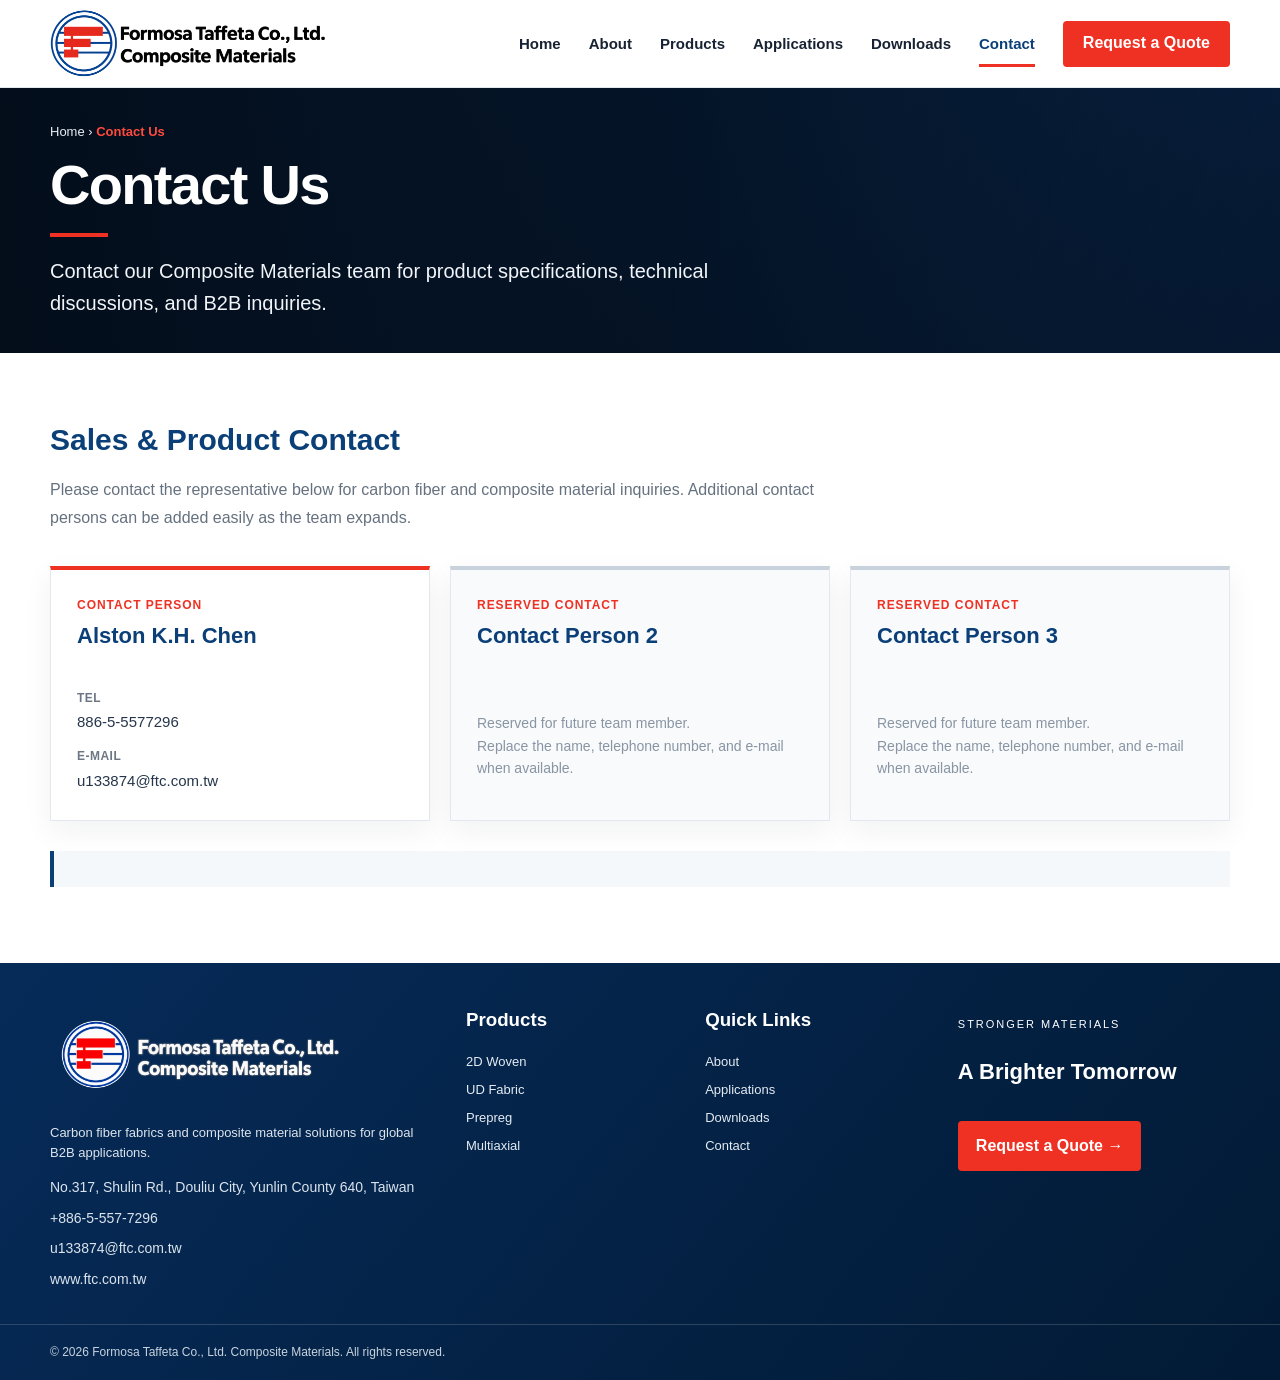
==== contact.html @ 653f7f50 "Add files via upload" ====
<!doctype html>
<html lang="en">
<head>
  <!-- Google tag (gtag.js) -->
<script async src="https://www.googletagmanager.com/gtag/js?id=G-TZNH87B8YC"></script>
<script>
  window.dataLayer = window.dataLayer || [];
  function gtag(){dataLayer.push(arguments);}
  gtag('js', new Date());

  gtag('config', 'G-TZNH87B8YC');
</script>
  <meta charset="utf-8">
  <meta name="viewport" content="width=device-width,initial-scale=1">
  <meta name="description" content="Contact Formosa Taffeta Co., Ltd. Composite Materials for carbon fiber and composite material inquiries.">
  <title>Contact Us | Formosa Taffeta Composite Materials</title>
  <link rel="stylesheet" href="css/style.css">

  <style>
    .contact-hero{
      min-height:265px;
      display:flex;
      align-items:center;
      color:#fff;
      background:
        linear-gradient(90deg,rgba(3,11,22,.95),rgba(3,11,22,.76) 52%,rgba(3,11,22,.30)),
        linear-gradient(135deg,#0b3f78,#071d3b);
    }
    .contact-hero h1{
      margin:12px 0 0;
      font-size:56px;
      font-weight:800;
      line-height:1.05;
      letter-spacing:-.03em;
    }
    .contact-hero .breadcrumb{
      margin:0 0 14px;
      font-size:13px;
      color:#e7eef6;
    }
    .contact-hero .breadcrumb strong{color:#ff4a3d}
    .contact-hero .accent-line{
      width:58px;
      height:4px;
      background:var(--red);
      margin:18px 0;
    }
    .contact-hero p:last-child{
      margin:0;
      max-width:720px;
      font-size:20px;
      line-height:1.6;
      color:#f1f5f9;
    }

    .contact-main{
      padding:64px 0 76px;
      background:#fff;
    }
    .contact-intro{
      max-width:780px;
      margin-bottom:34px;
    }
    .contact-intro h2{
      margin:0 0 12px;
      color:var(--navy);
      font-size:30px;
      font-weight:800;
    }
    .contact-intro p{
      margin:0;
      color:var(--muted);
      font-size:16px;
      line-height:1.75;
    }

    .contact-grid{
      display:grid;
      grid-template-columns:repeat(3,1fr);
      gap:20px;
      align-items:stretch;
    }
    .contact-card{
      border:1px solid var(--line);
      background:#fff;
      padding:26px;
      min-height:255px;
      box-shadow:0 10px 28px rgba(10,32,58,.06);
      display:flex;
      flex-direction:column;
    }
    .contact-card.primary{
      border-top:4px solid var(--red);
    }
    .contact-card.placeholder{
      border-top:4px solid #c8d2dc;
      background:#f8fafc;
    }
    .contact-card .role{
      margin:0 0 8px;
      color:var(--red);
      font-size:12px;
      font-weight:800;
      letter-spacing:.08em;
      text-transform:uppercase;
    }
    .contact-card h3{
      margin:0 0 18px;
      color:var(--navy);
      font-size:22px;
      line-height:1.3;
    }
    .contact-detail{
      display:grid;
      gap:12px;
      margin-top:auto;
    }
    .contact-detail span{
      display:block;
      color:#6b7785;
      font-size:12px;
      font-weight:700;
      text-transform:uppercase;
      letter-spacing:.04em;
      margin-bottom:3px;
    }
    .contact-detail a,
    .contact-detail p{
      margin:0;
      color:#25364a;
      font-size:15px;
      line-height:1.55;
      word-break:break-word;
    }
    .contact-detail a:hover{
      color:var(--red);
    }
    .placeholder-note{
      margin-top:auto;
      color:#8995a3;
      font-size:14px;
      line-height:1.6;
    }

    .contact-note{
      margin-top:30px;
      padding:18px 20px;
      border-left:4px solid var(--navy);
      background:#f5f8fb;
      color:#546272;
      font-size:14px;
      line-height:1.7;
    }

    @media(max-width:900px){
      .contact-hero h1{font-size:44px}
      .contact-grid{grid-template-columns:1fr 1fr}
    }

    @media(max-width:650px){
      .contact-hero{min-height:235px}
      .contact-hero h1{font-size:36px}
      .contact-hero p:last-child{font-size:17px}
      .contact-main{padding:48px 0 58px}
      .contact-grid{grid-template-columns:1fr}
    }
  </style>
</head>

<body>
<header class="site-header">
  <div class="site-container header-inner">
    <a class="brand" href="index.html" aria-label="Formosa Taffeta Composite Materials home">
      <img src="images/logo.png" alt="Formosa Taffeta Co., Ltd. Composite Materials">
    </a>
    <button class="menu-toggle" type="button" aria-label="Open navigation" aria-expanded="false">☰</button>
    <nav class="main-nav" aria-label="Primary navigation">
      <a href="index.html">Home</a>
      <a href="index.html#about">About</a>
      <a href="index.html#products">Products</a>
      <a href="index.html#applications">Applications</a>
      <a href="index.html#downloads">Downloads</a>
      <a class="active" href="contact.html">Contact</a>
      <!-- 修改處 1：導覽列按鈕 -->
      <a class="quote-btn" href="request-a-quote.html">Request a Quote</a>
    </nav>
  </div>
</header>

<main>
  <section class="contact-hero">
    <div class="site-container">
      <p class="breadcrumb">Home › <strong>Contact Us</strong></p>
      <h1>Contact Us</h1>
      <div class="accent-line"></div>
      <p>Contact our Composite Materials team for product specifications, technical discussions, and B2B inquiries.</p>
    </div>
  </section>

  <section class="contact-main">
    <div class="site-container">
      <div class="contact-intro">
        <h2>Sales & Product Contact</h2>
        <p>
          Please contact the representative below for carbon fiber and composite material inquiries.
          Additional contact persons can be added easily as the team expands.
        </p>
      </div>

      <div class="contact-grid">

        <!-- Contact Person 1 -->
        <article class="contact-card primary">
          <p class="role">Contact Person</p>
          <h3>Alston K.H. Chen</h3>

          <div class="contact-detail">
            <div>
              <span>Tel</span>
              <a href="tel:+88655577296">886-5-5577296</a>
            </div>

            <div>
              <span>E-mail</span>
              <a href="mailto:u133874@ftc.com.tw">u133874@ftc.com.tw</a>
            </div>
          </div>
        </article>

        <!-- Contact Person 2 - Reserved -->
        <article class="contact-card placeholder">
          <p class="role">Reserved Contact</p>
          <h3>Contact Person 2</h3>
          <p class="placeholder-note">
            Reserved for future team member.<br>
            Replace the name, telephone number, and e-mail when available.
          </p>
        </article>

        <!-- Contact Person 3 - Reserved -->
        <article class="contact-card placeholder">
          <p class="role">Reserved Contact</p>
          <h3>Contact Person 3</h3>
          <p class="placeholder-note">
            Reserved for future team member.<br>
            Replace the name, telephone number, and e-mail when available.
          </p>
        </article>

      </div>

      <div class="contact-note">
        <!--Maintenance note: each contact person is an independent
        <code>&lt;article class="contact-card"&gt;</code> block.
        To add or edit staff later, copy one card and replace only the name, telephone number, and e-mail address.-->
      </div>
    </div>
  </section>
</main>

<footer class="site-footer" id="contact">
  <div class="site-container footer-main">
    <div class="footer-brand">
      <img class="footer-logo" src="images/imageslogo-footer.png" alt="Formosa Taffeta Co., Ltd. Composite Materials">
      <p>Carbon fiber fabrics and composite material solutions for global B2B applications.</p>
      <div class="footer-contact">
        <span>No.317, Shulin Rd., Douliu City, Yunlin County 640, Taiwan</span>
        <a href="tel:+88655577296">+886-5-557-7296</a>
        <a href="mailto:u133874@ftc.com.tw">u133874@ftc.com.tw</a>
        <a href="https://www.ftc.com.tw/" target="_blank" rel="noopener">www.ftc.com.tw</a>
      </div>
    </div>
    <div class="footer-col">
      <h3>Products</h3>
      <a href="product-2d-woven.html">2D Woven</a>
      <a href="product-ud.html">UD Fabric</a>
      <a href="product-prepreg.html">Prepreg</a>
      <a href="product-multiaxial.html">Multiaxial</a>
    </div>
    <div class="footer-col">
      <h3>Quick Links</h3>
      <a href="index.html#about">About</a>
      <a href="index.html#applications">Applications</a>
      <a href="index.html#downloads">Downloads</a>
      <a href="contact.html">Contact</a>
    </div>
    <div class="footer-cta">
      <p class="footer-eyebrow">STRONGER MATERIALS</p>
      <h3>A Brighter Tomorrow</h3>
      <!-- 修改處 2：頁尾 CTA 按鈕 -->
      <a class="footer-quote" href="request-a-quote.html">Request a Quote →</a>
    </div>
  </div>
  <div class="footer-bottom">
    <div class="site-container footer-bottom-inner">
      <span>© 2026 Formosa Taffeta Co., Ltd. Composite Materials. All rights reserved.</span>
    </div>
  </div>
</footer>

<script>
const menuToggle=document.querySelector('.menu-toggle');
const mainNav=document.querySelector('.main-nav');
if(menuToggle&&mainNav){
  menuToggle.addEventListener('click',()=>{
    const open=mainNav.classList.toggle('open');
    menuToggle.setAttribute('aria-expanded',open?'true':'false');
  });
}
</script>
</body>
</html>
---- css/style.css ----
:root{
  --navy:#0b3f78;--navy-dark:#071d3b;--blue:#0d4f9a;--red:#ef3123;
  --text:#172232;--muted:#65717f;--line:#e2e8ee;--soft:#f4f7fa;--white:#fff;
}
*{box-sizing:border-box}html{scroll-behavior:smooth}body{margin:0;font-family:Arial,Helvetica,sans-serif;color:var(--text);background:#fff;line-height:1.55}
img{max-width:100%;display:block}a{text-decoration:none;color:inherit}button{font:inherit}.site-container{width:min(1180px,calc(100% - 40px));margin:auto}

/* Shared Header */
.site-header{height:88px;background:#fff;border-bottom:1px solid var(--line);position:sticky;top:0;z-index:9999}
.header-inner{height:100%;display:flex;align-items:center;gap:30px}.brand{display:flex;align-items:center;flex-shrink:0}.brand img{width:360px;height:auto}
.main-nav{margin-left:auto;display:flex;align-items:center;gap:28px}.main-nav>a:not(.quote-btn){position:relative;height:78px;display:flex;align-items:center;font-size:15px;font-weight:700}
.main-nav>a:not(.quote-btn)::after{content:"";position:absolute;left:50%;right:50%;bottom:16px;height:3px;background:var(--red);transition:.2s}
.main-nav>a:not(.quote-btn):hover,.main-nav>a.active{color:var(--navy)}.main-nav>a:not(.quote-btn):hover::after,.main-nav>a.active::after{left:0;right:0}
.quote-btn,.btn.primary{display:inline-flex;align-items:center;justify-content:center;min-height:46px;padding:0 20px;border-radius:4px;background:var(--red);color:#fff;font-weight:800}
.menu-toggle{display:none;margin-left:auto;border:0;background:transparent;color:var(--navy);font-size:28px;cursor:pointer}

/* Homepage */
.home-hero{min-height:470px;color:#fff;background:linear-gradient(90deg,rgba(2,9,16,.92),rgba(2,9,16,.12)),url("../images/hero-carbon.jpg") center/cover no-repeat;display:flex;align-items:center}
.hero-inner{position:relative;padding:70px 0}.hero-copy{max-width:590px}.eyebrow,.section-kicker{font-size:12px;letter-spacing:.25em;font-weight:800;color:var(--blue)}
.eyebrow{color:#fff}.hero-copy h1{font-size:58px;line-height:1.03;margin:14px 0 18px}.hero-lead{font-size:20px;color:#f0f4f8}.hero-actions{display:flex;gap:14px;margin-top:28px}
.btn.ghost{display:inline-flex;align-items:center;justify-content:center;min-height:46px;padding:0 20px;border:1px solid #fff;color:#fff;border-radius:4px}.hero-caption{position:absolute;right:0;bottom:70px;font-size:11px;letter-spacing:.30em}
.benefit-strip{border-bottom:1px solid var(--line)}.benefit-grid{display:grid;grid-template-columns:repeat(4,1fr)}.benefit-grid article{padding:26px 22px;border-right:1px solid var(--line)}
.benefit-grid b,.benefit-grid span{display:block}.benefit-grid span{font-size:12px;color:var(--muted);margin-top:4px}.section{padding:58px 0}.section-head{margin-bottom:25px}.section-head h2,.applications-intro h2,.about-copy h2{font-size:34px;line-height:1.12;margin:8px 0 0}
.product-grid{display:grid;grid-template-columns:repeat(4,1fr);gap:20px}.product-card img{width:100%;aspect-ratio:1.58/1;object-fit:cover}.product-card h3{font-size:16px;margin:12px 0 6px}.product-card p{font-size:13px;color:var(--muted);min-height:42px}.product-card a{color:var(--blue);font-weight:800;font-size:13px}
.applications-band{padding:28px 0;background:linear-gradient(90deg,#eef5fa,#f6fafc)}.applications-layout{display:grid;grid-template-columns:240px 1fr;gap:28px;align-items:center}.applications-grid{display:grid;grid-template-columns:repeat(4,1fr);gap:6px}.applications-grid figure{margin:0;position:relative;overflow:hidden}.applications-grid img{height:185px;width:100%;object-fit:cover}.applications-grid figcaption{position:absolute;left:12px;bottom:10px;color:#fff;font-weight:800}
.about-grid{display:grid;grid-template-columns:1.08fr .9fr .45fr;gap:35px;align-items:center}.about-image{width:100%;height:300px;object-fit:cover}.about-copy p{color:var(--muted)}.about-values{border-left:1px solid var(--line);padding-left:25px;display:grid;gap:7px}.about-values b{color:var(--blue);margin-top:10px}.about-values span{font-size:12px;color:var(--muted)}
.download-band{background:linear-gradient(90deg,rgba(4,18,33,.96),rgba(4,18,33,.80)),url("../images/cta-carbon.jpg") center/cover;color:#fff;padding:30px 0}.download-inner{display:flex;align-items:center;justify-content:space-between;gap:20px}.section-kicker.light{color:#dbe7f2}.download-inner h2{margin:4px 0}.download-inner p{margin:0}

/* 2D Woven */
.woven-hero{min-height:265px;color:#fff;display:flex;align-items:center;background:linear-gradient(90deg,rgba(3,11,22,.92),rgba(3,11,22,.16)),url("../images/product-2d/hero.jpg") center/cover no-repeat}
.breadcrumb{font-size:13px;color:#e7eef6}.breadcrumb strong{color:#ff4a3d}.woven-hero h1{font-size:54px;line-height:1.02;margin:12px 0}.accent-line{width:58px;height:4px;background:var(--red);margin:15px 0}.woven-hero p:last-child{font-size:20px}
.woven-main{padding:35px 0 52px}.product-layout{display:grid;grid-template-columns:minmax(0,1fr) 290px;gap:28px}.overview-grid{display:grid;grid-template-columns:1fr 1fr;gap:26px}.product-title{display:flex;align-items:center;gap:12px;color:var(--navy);font-size:20px;text-transform:uppercase}.product-title::before{content:"";width:40px;height:4px;background:var(--red)}.overview-grid p{color:#334153}.overview-image{height:300px;width:100%;object-fit:cover;border:1px solid var(--line)}
.feature-grid{display:grid;grid-template-columns:repeat(4,1fr);gap:12px;margin:26px 0 34px}.feature-grid article{border:1px solid var(--line);padding:18px 15px;min-height:105px}.feature-grid b,.feature-grid span{display:block}.feature-grid b{color:var(--navy);font-size:14px}.feature-grid span{font-size:12px;color:var(--muted);margin-top:6px}
.weave-grid{display:grid;grid-template-columns:repeat(6,1fr);gap:13px}.weave-card{border:1px solid var(--line);background:#fff;padding:8px;cursor:pointer}.weave-card img{width:100%;aspect-ratio:1.6/1;object-fit:cover}.weave-card strong{display:block;text-align:center;margin-top:7px}.spec-section{margin-top:34px}.table-wrap{overflow-x:auto;border:1px solid var(--line)}table{border-collapse:collapse;width:100%;min-width:980px;font-size:12px}th{background:var(--navy-dark);color:#fff;padding:8px 6px;border:1px solid #6d7e96}td{text-align:center;padding:6px;border:1px solid #d8e0e7;white-space:nowrap}tbody tr:nth-child(even){background:#f7f9fb}.spec-note{font-size:12px;color:var(--muted)}
.product-sidebar{display:flex;flex-direction:column;gap:16px}.side-card{border:1px solid var(--line)}.side-card h3{margin:0;padding:15px 18px;background:var(--navy);color:#fff;text-transform:uppercase}.side-card a{display:block;padding:14px 18px;border-top:1px solid var(--line);font-size:14px}.side-card a.active{color:var(--red);font-weight:800}
.custom-card{padding:22px;background:linear-gradient(150deg,var(--navy),var(--navy-dark));color:#fff}.custom-card h3{text-transform:uppercase}.custom-card p{font-size:14px;color:#e1e9f1}.custom-card .btn{width:100%}
.lightbox{display:none;position:fixed;inset:0;background:rgba(0,0,0,.84);z-index:10000;align-items:center;justify-content:center;flex-direction:column;padding:30px}.lightbox.open{display:flex}.lightbox img{max-width:900px;max-height:70vh;border:12px solid #fff}.lightbox strong{color:#fff;font-size:22px;margin-top:12px}.lightbox button{position:absolute;right:30px;top:20px;background:var(--red);color:#fff;border:0;width:42px;height:42px;border-radius:50%;font-size:28px}

/* Footer */
.site-footer{background:linear-gradient(130deg,#062b59,#021a34);color:#fff}.footer-main{display:grid;grid-template-columns:1.4fr .75fr .8fr 1fr;gap:35px;padding:42px 0 32px}.footer-brand img{width:300px;filter:none;margin-bottom:15px}.footer-brand p,.footer-contact a,.footer-contact span{font-size:13px;color:#dbe4ed}.footer-contact{display:grid;gap:7px}.footer-col{display:grid;align-content:start;gap:8px}.footer-col h3{margin:0 0 10px}.footer-col a{font-size:13px;color:#e4ebf2}.footer-eyebrow{font-size:11px;letter-spacing:.18em}.footer-cta h3{font-size:22px}.footer-quote{display:inline-flex;margin-top:10px;background:var(--red);padding:13px 18px;border-radius:4px;font-weight:800}.footer-bottom{border-top:1px solid rgba(255,255,255,.16)}.footer-bottom-inner{padding:18px 0;font-size:12px;color:#c8d3df}
.placeholder{min-height:55vh;padding:80px 0}.placeholder h1{font-size:42px;color:var(--navy)}

/* Responsive */
@media(max-width:1000px){
  .brand img{width:280px}.main-nav{gap:16px;font-size:13px}.product-grid{grid-template-columns:repeat(2,1fr)}.benefit-grid{grid-template-columns:repeat(2,1fr)}
  .applications-layout{grid-template-columns:1fr}.about-grid{grid-template-columns:1fr 1fr}.about-values{grid-column:1/-1;border-left:0;border-top:1px solid var(--line);padding:15px 0 0}
  .product-layout{grid-template-columns:1fr}.product-sidebar{display:grid;grid-template-columns:1fr 1fr}.weave-grid{grid-template-columns:repeat(4,1fr)}.feature-grid{grid-template-columns:repeat(2,1fr)}
  .footer-main{grid-template-columns:1fr 1fr}
}
@media(max-width:820px){
  .site-header{height:72px}.brand img{width:220px;max-width:70vw}.menu-toggle{display:block}.main-nav{display:none;position:absolute;top:72px;left:0;right:0;background:#fff;padding:10px 20px 18px;flex-direction:column;align-items:stretch;gap:0;box-shadow:0 12px 25px rgba(0,0,0,.12)}.main-nav.open{display:flex}.main-nav>a:not(.quote-btn){height:auto;padding:13px 4px;border-bottom:1px solid #eee}.main-nav>a:not(.quote-btn)::after{display:none}.quote-btn{margin-top:12px}
  .hero-copy h1{font-size:43px}.hero-caption{display:none}.applications-grid{grid-template-columns:repeat(2,1fr)}.overview-grid{grid-template-columns:1fr}
}
@media(max-width:600px){
  .site-container{width:calc(100% - 28px)}.product-grid,.applications-grid,.feature-grid,.product-sidebar,.footer-main,.about-grid{grid-template-columns:1fr}.benefit-grid{grid-template-columns:1fr}.weave-grid{grid-template-columns:repeat(2,1fr)}
  .hero-copy h1{font-size:35px}.hero-actions,.download-inner{flex-direction:column;align-items:flex-start}.woven-hero h1{font-size:36px}.footer-brand img{filter:none}.overview-image{height:240px}
}

/* === Header logo size fix === */
.site-header .brand {
  height: 100%;
  display: flex;
  align-items: center;
  flex-shrink: 0;
}

.site-header .brand img {
  width: auto !important;
  height: auto !important;
  max-width: 506px !important;
  max-height: 92px !important;
  object-fit: contain;
}

@media (max-width: 820px) {
  .site-header .brand img {
    max-width: 280px !important;
    max-height: 58px !important;
  }
}

@media (max-width: 420px) {
  .site-header .brand img {
    max-width: 250px !important;
    max-height: 52px !important;
  }
}

.product-placeholder-hero{background:linear-gradient(90deg,rgba(3,11,22,.94),rgba(3,11,22,.72)),url("../images/hero-carbon.jpg") center/cover no-repeat}
.product-placeholder-content{min-height:380px;padding:10px 0 40px}
.product-placeholder-content p{max-width:760px;color:var(--muted);font-size:16px;line-height:1.75}

/* ===== FTC V2 UNIFIED DESIGN SYSTEM ===== */
:root{
  --fs-product-hero:56px;
  --fs-product-subtitle:21px;
  --fs-product-section:28px;
}

/* Header */
.site-header .main-nav>a:not(.quote-btn){font-size:15px!important;font-weight:700!important}

/* All product hero sections */
.product-hero{
  min-height:265px!important;color:#fff;display:flex;align-items:center;
  background-size:cover!important;background-position:center!important;background-repeat:no-repeat!important
}
.product-hero.product-2d{
  background:linear-gradient(90deg,rgba(3,11,22,.94),rgba(3,11,22,.74) 46%,rgba(3,11,22,.14)),
  url("../images/product-2d/hero.jpg") center/cover no-repeat!important
}
.product-hero.product-ud{
  background:linear-gradient(90deg,rgba(3,11,22,.94),rgba(3,11,22,.74) 46%,rgba(3,11,22,.14)),
  url("../images/product-ud/hero.jpg") center/cover no-repeat!important
}
.product-hero.product-prepreg{
  background:linear-gradient(90deg,rgba(3,11,22,.94),rgba(3,11,22,.74) 46%,rgba(3,11,22,.14)),
  url("../images/product-prepreg/hero.jpg") center/cover no-repeat!important
}
.product-hero.product-multiaxial{
  background:linear-gradient(90deg,rgba(3,11,22,.94),rgba(3,11,22,.74) 46%,rgba(3,11,22,.14)),
  url("../images/product-multiaxial/hero.jpg") center/cover no-repeat!important
}
.product-hero h1{
  margin:12px 0 0!important;color:#fff!important;
  font-size:var(--fs-product-hero)!important;font-weight:800!important;
  line-height:1.05!important;letter-spacing:-.03em!important
}
.product-hero .breadcrumb{
  margin:0 0 14px!important;font-size:13px!important;line-height:1.5!important;color:#e7eef6!important
}
.product-hero .breadcrumb strong{color:#ff4a3d!important}
.product-hero .accent-line{width:58px!important;height:4px!important;background:var(--red)!important;margin:18px 0!important}
.product-hero>.site-container>p:last-child{
  margin:0!important;max-width:760px!important;color:#f1f5f9!important;
  font-size:var(--fs-product-subtitle)!important;line-height:1.55!important
}

/* All product section titles */
.product-title{
  font-size:var(--fs-product-section)!important;font-weight:800!important;
  line-height:1.2!important;margin:0 0 16px!important
}

/* Shared sidebar */
.product-sidebar .side-card h3{font-size:17px!important}
.product-sidebar .side-card a{font-size:14px!important}
.product-sidebar .custom-card h3{font-size:17px!important}
.product-sidebar .custom-card p{font-size:14px!important;line-height:1.65!important}

/* Shared tables */
.product-layout table th{font-size:13px!important;line-height:1.25!important}
.product-layout table td{font-size:13px!important;line-height:1.4!important}

@media(max-width:900px){
  :root{--fs-product-hero:44px;--fs-product-subtitle:19px;--fs-product-section:25px}
  .site-header .brand img{max-width:280px!important;max-height:58px!important}
}
@media(max-width:600px){
  :root{--fs-product-hero:36px;--fs-product-subtitle:17px;--fs-product-section:22px}
  .product-hero{min-height:235px!important}
}
@media(max-width:420px){
  .site-header .brand img{max-width:250px!important;max-height:52px!important}
}

/* ==========================================================
   FTC FINAL FOOTER LOGO + SIDEBAR FIX
   ========================================================== */
.footer-brand .footer-logo,
.footer-brand img.footer-logo,
.site-footer .footer-logo{
  display:block;
  width:300px;
  max-width:100%;
  height:auto;
  object-fit:contain;
  margin:0 0 18px 0;
  filter:none !important;
  -webkit-filter:none !important;
  background:transparent !important;
  opacity:1 !important;
  mix-blend-mode:normal !important;
}

.site-footer .footer-brand img{
  filter:none !important;
  -webkit-filter:none !important;
}

/* Footer contact typography */
.footer-contact{
  font-size:14px;
  line-height:1.7;
}

.footer-contact span,
.footer-contact a{
  font-size:14px;
}

/* Product Sidebar sticky */
.product-sidebar{
  display:flex;
  flex-direction:column;
  gap:16px;
  position:sticky;
  top:98px;
  align-self:flex-start;
  max-height:calc(100vh - 118px);
  overflow-y:auto;
  overscroll-behavior:contain;
}

@media (max-width:900px){
  .product-sidebar{
    position:static;
    top:auto;
    max-height:none;
    overflow:visible;
  }
}

@media (max-width:600px){
  .footer-brand .footer-logo,
  .footer-brand img.footer-logo,
  .site-footer .footer-logo{
    width:240px;
  }
}

/* 修復 CSS Grid 被內部表格撐破版面的問題 */
.product-layout > div {
  min-width: 0;
}

/* ==========================================================
   產品圖片輪播與全螢幕放大 (Shared Gallery Slider & Lightbox)
   ========================================================== */
.slider-wrapper {
  width: 100%;
}

.slider-container {
  position: relative;
  width: 100%;
  height: 300px;
  border: 1px solid var(--line);
  background: #030b16;
  overflow: hidden;
  user-select: none;
}

.slider-image-box {
  width: 100%;
  height: 100%;
  cursor: zoom-in;
  position: relative;
}

.slider-image-box img {
  width: 100%;
  height: 100%;
  object-fit: cover;
  display: block;
  transition: opacity 0.25s ease;
}

.slide-arrow {
  position: absolute;
  top: 50%;
  transform: translateY(-50%);
  background: rgba(3, 11, 22, 0.6);
  color: #fff;
  border: none;
  width: 40px;
  height: 48px;
  display: flex;
  align-items: center;
  justify-content: center;
  font-size: 22px;
  cursor: pointer;
  transition: background 0.2s ease;
  z-index: 2;
}

.slide-arrow:hover {
  background: rgba(3, 11, 22, 0.9);
}

.prev-arrow { 
  left: 0; 
  border-radius: 0 4px 4px 0; 
}

.next-arrow { 
  right: 0; 
  border-radius: 4px 0 0 4px; 
}

.slide-zoom-hint {
  position: absolute;
  bottom: 10px;
  right: 10px;
  background: rgba(3, 11, 22, 0.75);
  color: #fff;
  font-size: 11px;
  padding: 4px 8px;
  border-radius: 3px;
  pointer-events: none;
  z-index: 1;
}

.slide-counter {
  position: absolute;
  top: 10px;
  left: 10px;
  background: rgba(3, 11, 22, 0.75);
  color: #fff;
  font-size: 12px;
  padding: 3px 8px;
  border-radius: 3px;
  pointer-events: none;
  z-index: 1;
}

.lightbox-modal {
  display: none;
  position: fixed;
  inset: 0;
  z-index: 99999;
  background: rgba(3, 11, 22, 0.9);
  backdrop-filter: blur(3px);
  align-items: center;
  justify-content: center;
  padding: 24px;
}

.lightbox-modal.is-active {
  display: flex;
}

.lightbox-dialog img {
  max-width: 92vw;
  max-height: 88vh;
  object-fit: contain;
  box-shadow: 0 10px 35px rgba(0, 0, 0, 0.6);
  border: 1px solid rgba(255, 255, 255, 0.15);
}

.lightbox-close {
  position: absolute;
  top: 20px;
  right: 28px;
  color: #fff;
  font-size: 36px;
  background: transparent;
  border: none;
  cursor: pointer;
  line-height: 1;
}

@media(max-width: 600px) {
  .slider-container {
    height: 240px;
  }
  .slide-arrow {
    width: 34px;
    height: 42px;
    font-size: 18px;
  }
}
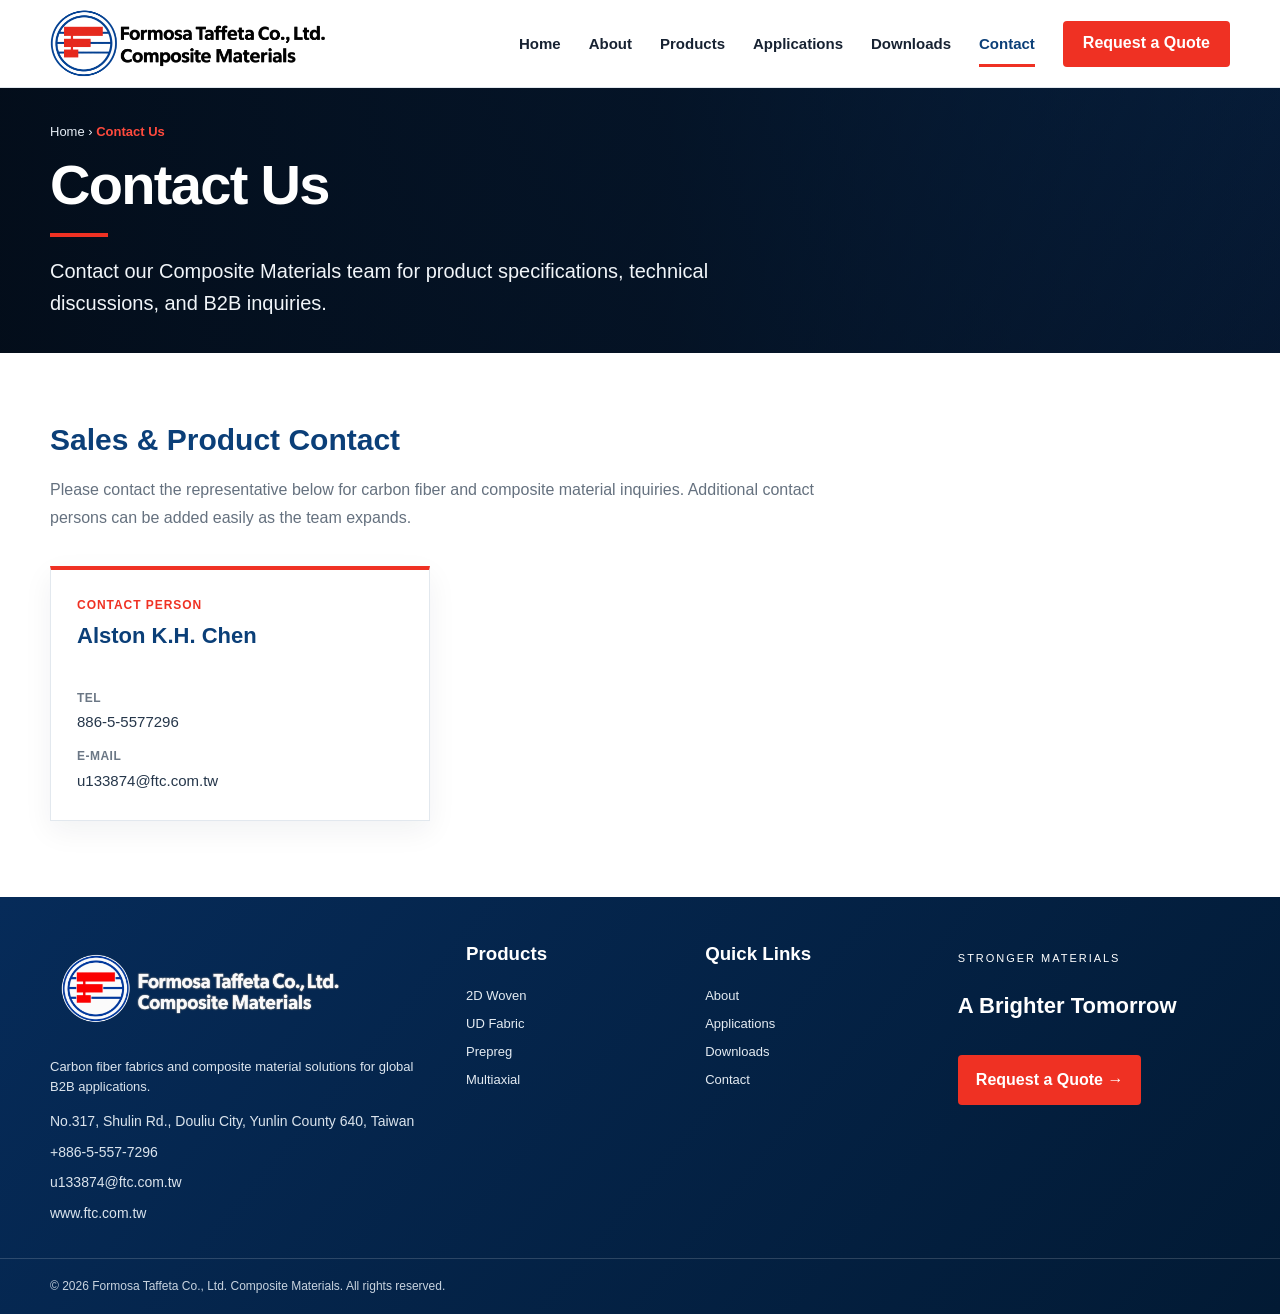
==== commit c95515a7: "Audit fix: contact.html" ====
--- a/contact.html
+++ b/contact.html
@@ -227,32 +227,6 @@
           </div>
         </article>
 
-        <!-- Contact Person 2 - Reserved -->
-        <article class="contact-card placeholder">
-          <p class="role">Reserved Contact</p>
-          <h3>Contact Person 2</h3>
-          <p class="placeholder-note">
-            Reserved for future team member.<br>
-            Replace the name, telephone number, and e-mail when available.
-          </p>
-        </article>
-
-        <!-- Contact Person 3 - Reserved -->
-        <article class="contact-card placeholder">
-          <p class="role">Reserved Contact</p>
-          <h3>Contact Person 3</h3>
-          <p class="placeholder-note">
-            Reserved for future team member.<br>
-            Replace the name, telephone number, and e-mail when available.
-          </p>
-        </article>
-
-      </div>
-
-      <div class="contact-note">
-        <!--Maintenance note: each contact person is an independent
-        <code>&lt;article class="contact-card"&gt;</code> block.
-        To add or edit staff later, copy one card and replace only the name, telephone number, and e-mail address.-->
       </div>
     </div>
   </section>
